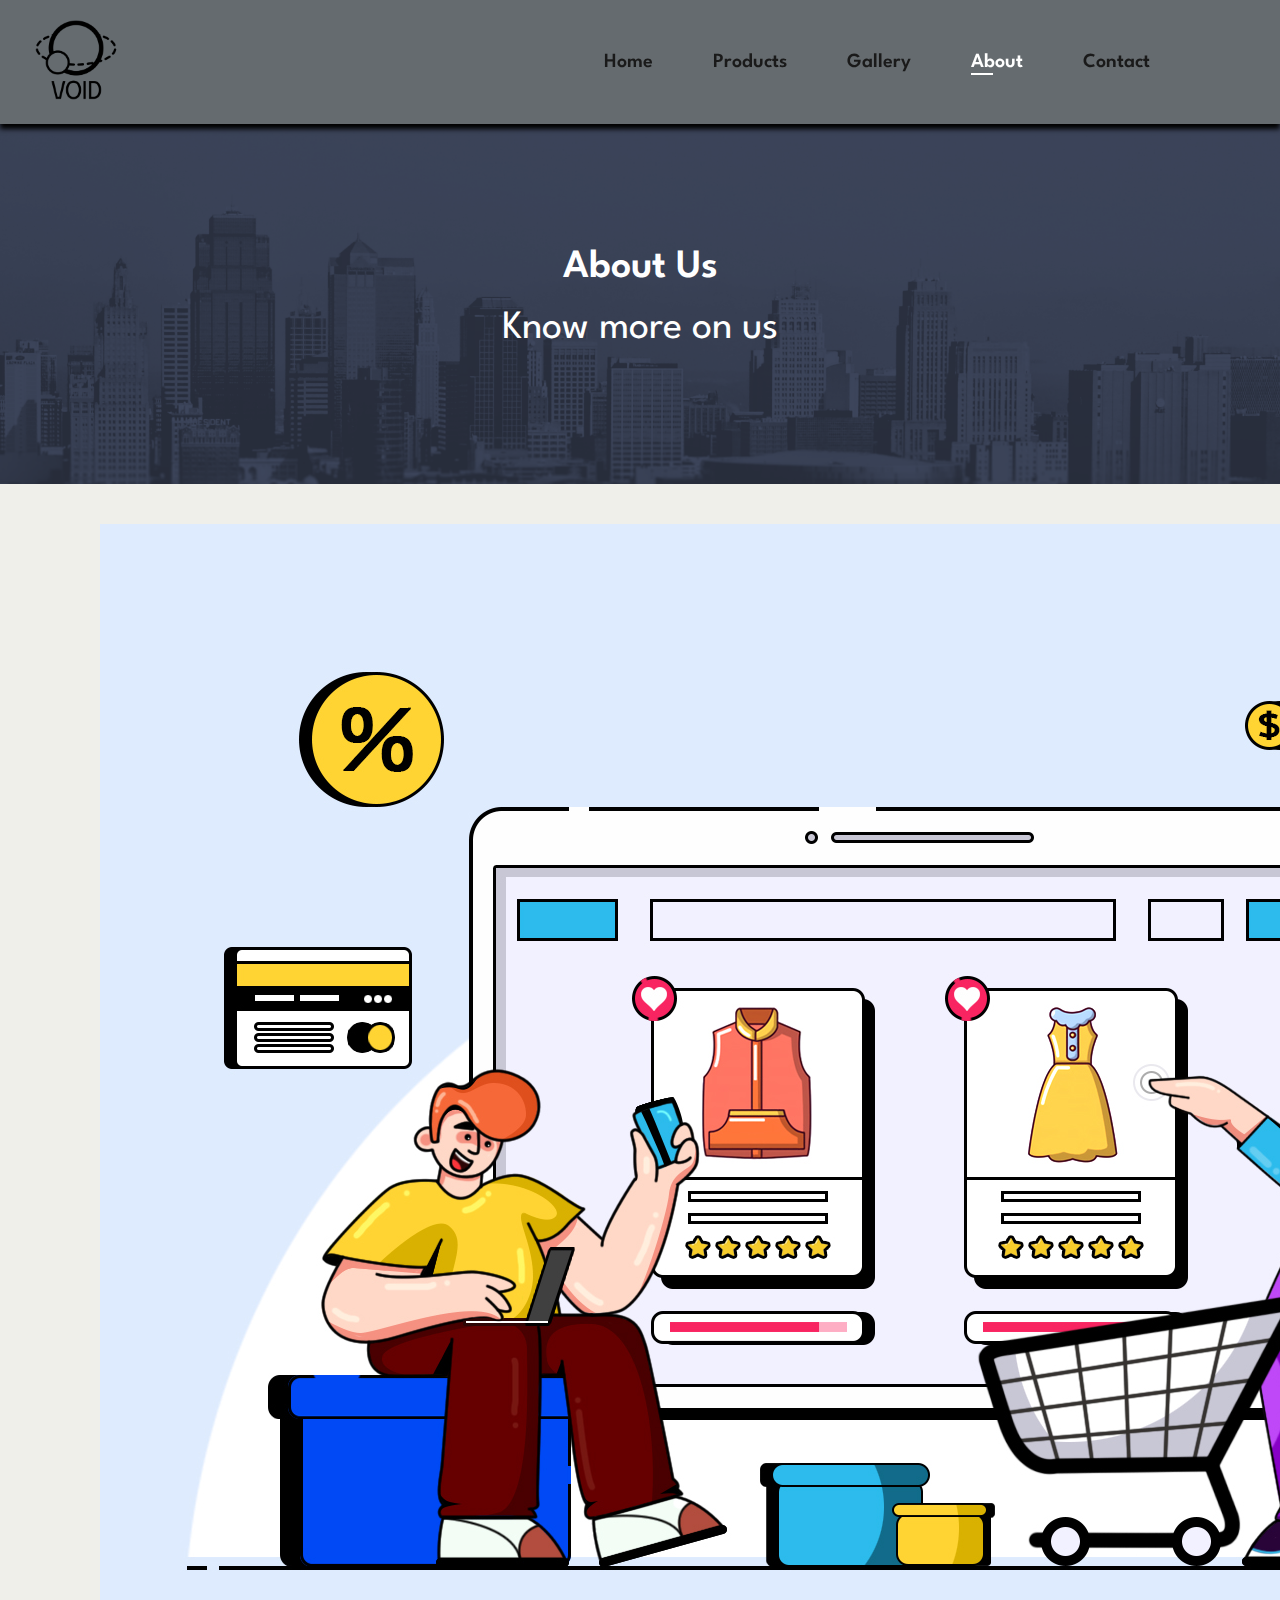
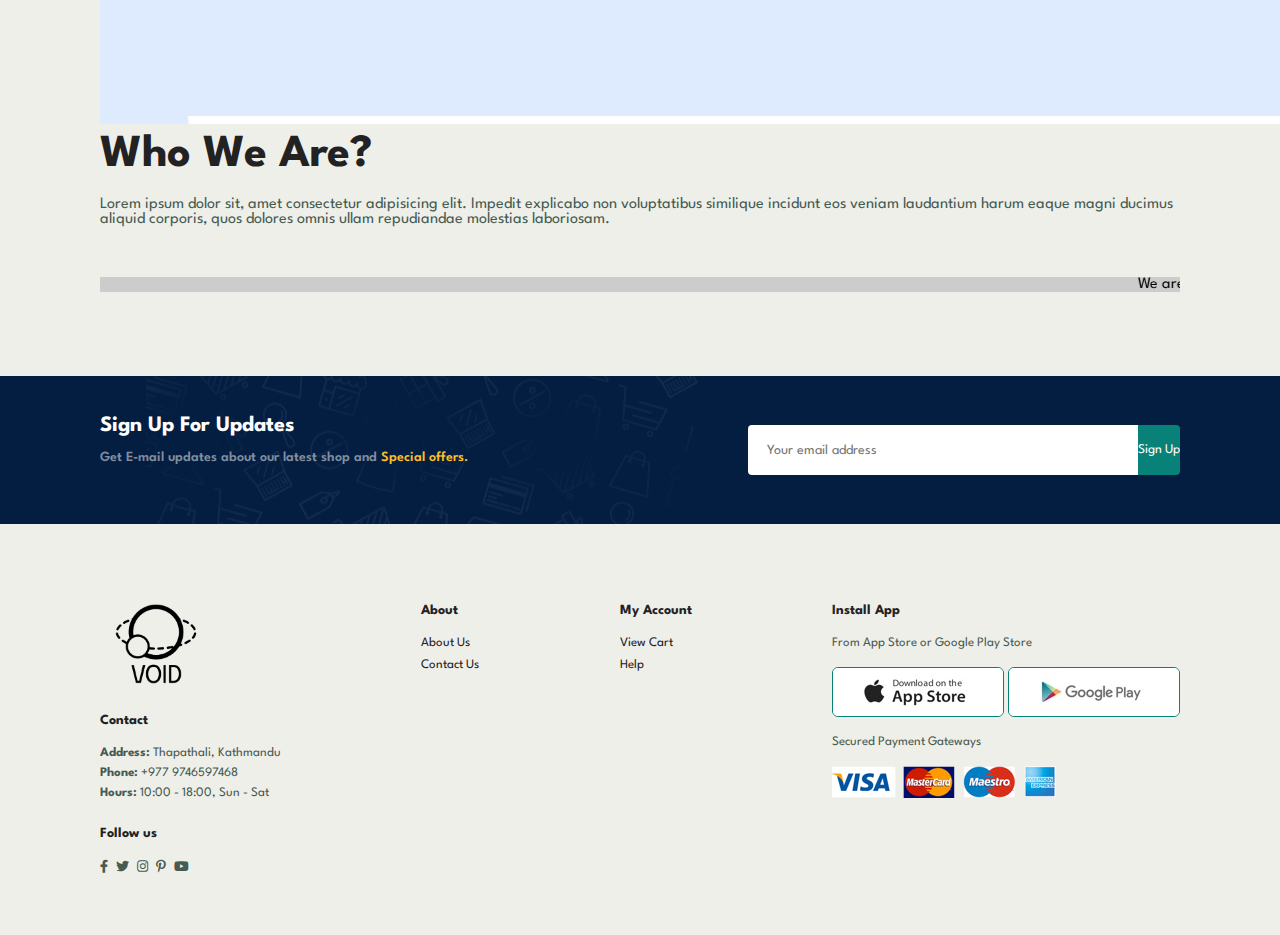
==== about_us.html @ 4df42152 "update" ====
<!DOCTYPE html>
<html lang="en">
<head>
    <meta charset="UTF-8">
    <meta name="viewport" content="width=device-width, initial-scale=1.0">
    <title>About</title>
    <link rel="stylesheet" href="https://pro.fontawesome.com/releases/v5.10.0/css/all.css" />

    <link rel="stylesheet" href="style.css">
</head>
<body>
    <section id="header">
        <a href = "index.html"><img src="Pictures/logo.png" class ="logo" name="logo" alt="logo" id="logo"></a>        
        <div>
            <ul id = "navbar">
                <li><a href="index.html">Home</a></li>
                <li><a href="products.html">Products</a></li>
                <li><a href="gallery.html">Gallery</a></li>
                <li><a href="about_us.html"   class = "active" >About</a></li>
                <li><a href="contact.html">Contact</a></li>
                <li><a href="cart.html"><i class="far fa-shopping-bag"></i></a></li>
            </ul>
        </div>
    </section>

    <section id="page-header" class="about-header">
        <h2>About Us</h2>
        <p>Know more on us </p>
    </section>

    <section id="about-head" class="section-p1">
        <img src="Pictures/about/a6.jpg" alt="">
        <div>
            <h2>Who We Are?</h2>
            <p>Lorem ipsum dolor sit, amet consectetur adipisicing elit. Impedit explicabo non voluptatibus similique incidunt eos veniam laudantium harum eaque magni ducimus aliquid corporis, quos dolores omnis ullam repudiandae molestias laboriosam.
            </p>            
            <br><br>
            <marquee bgcolor = "#ccc" loop = "-1" scrollamount = "5" width = "100%">
                We are world's best brand. We are not mid, we are god-tier.
            </marquee>
        </div>
    </section>
    <section id = "newsletter" class = "section-p1 section-m1">
        <div class = "newstext">
            <h4>Sign Up For Updates</h4>
            <p>Get E-mail updates about our latest shop and <span>Special offers.</span></p>
        </div>
        <div class="form">
            <input type="text" placeholder="Your email address">
            <button class="normal">Sign Up</button>
        </div>
    </section>

    <footer class = "section-p1">
        <div class="col">
                <img src="Pictures/logo.png" name="logo" alt="logo" id="logo">
                <br>
                <br>
                <h4>Contact</h4>
                <p><strong>Address: </strong>Thapathali, Kathmandu</p>
                <p><strong>Phone: </strong>+977 9746597468</p>
                <p><Strong>Hours: </Strong>10:00 - 18:00, Sun - Sat</p>
            <div class="follow">
                <h4>Follow us</h4>
                <div class="icon">
                    <a href="https://www.facebook.com/profile.php?id=61561058890672"><i class="fab fa-facebook-f"></i></a>
                    <a href="https://x.com/Nirajan10845701"><i class="fab fa-twitter"></i></a>
                    <a href="https://www.instagram.com/nirajansah5/"><i class="fab fa-instagram"></i></a>
                    <a href="https://www.pinterest.com/nirajansah82/"><i class="fab fa-pinterest-p"></i></a>
                    <a href="https://www.youtube.com/@nirajansah2315"><i class="fab fa-youtube"></i></a>
                </div>
            </div>
        </div>

        <div class="col">
            <h4>About</h4>
            <a href="about_us.html">About Us</a>
            <a href="contact.html">Contact Us</a>
        </div>

        <div class="col">
            <h4>My Account</h4>
            <a href="cart.html">View Cart</a>
            <a href="help.html">Help</a>
        </div>
        
        <div class="col install">
            <h4>Install App</h4>
            <p>From App Store or Google Play Store</p>
            <div class="row">
                <img src="Pictures/pay/app.jpg" alt="">
                <img src="Pictures/pay/play.jpg" alt="">
            </div>
            <p>Secured Payment Gateways</p>
            <img src="Pictures/pay/pay.png" alt="">
        </div>
    </footer>


</body>
</html>
---- style.css ----
@import url("https://fonts.googleapis.com/css2?family=Spartan:wght@100;200;300;400;500;600;700;800;900&display=swap");
* {
  margin: 0;
  padding: 0;
  box-sizing: border-box;
  font-family: "Spartan", sans-serif;
}

html {
  scroll-behavior: smooth;
}

/* Global Styles */

h1 {
  font-size: 50px;
  line-height: 64px;
  color: #222;
}

h2 {
  font-size: 46px;
  line-height: 54px;
  color: #222;
}

h4 {
  font-size: 20px;
  color: #222;
}

h6 {
  font-weight: 700;
  font-size: 12px;
}

p {
  font-size: 16px;
  color: #465b52;
  margin: 15px 0 20px 0;
}

.section-p1 {
  padding: 40px 100px;
}

.section-m1 {
  margin: 40px 0;
}

body {
  width: 100%;
  background-color: #efefea;
}

#header{
    display: flex;
    align-items: center;
    justify-content: space-between;
    padding: 20px;
    background-color: rgb(101, 107, 111);
    box-shadow: 0 5px 5px rgb(0, 0, 0.06);
    z-index: 999;
    position: sticky;
    top:0;
    left:0;
}

#logo{
    height: 80px;
    position: relative;left: 15px;
}

#navbar{
    display: flex;
    align-items: center;
    justify-content: center;
}

#navbar li{
    list-style: none;
    padding: 0 30px;
    position: relative;
}

#navbar li a{
    text-decoration: none;
    font-size: 20px;
    font-weight: 600;
    color: #1a1a1a;
    transition: 0.3s ease;
}

#navbar li:hover{
    color: rgb(96, 78, 78);
}

#navbar li a:hover,
#navbar li a.active{
    color: white;
}

#navbar li a.active::after,
#navbar li a:hover::after{
    content: "";
    width: 20%;
    height: 2px;
    background: white;
    position: absolute;
    bottom: -4px;
    left: 30px;

}

#Banner{
    background-image: url("Pictures/Head-Banner/Banner3.jpg");
    height: 90vh;
    width: 100%;
    background-repeat: no-repeat;
    background-size: cover;
    background-position: top 10% right 0 left 50%;
    padding: 0 80px;
    display: flex;
    flex-direction: column;
    align-items: flex-start;
    justify-content: center;
}

#Banner h2{
    color: rgb(196, 182, 146);
    padding-bottom: 15px;
}

#Banner h1
{
    color: rgb(170, 203, 170);
}

#Banner p{
    color: rgb(157, 155, 149);
    font-size: 20px;
}

#but{
  background-color: #04AA6D; /* Green */
  border: none;
  color: white;
  padding: 15px 32px;
  text-align: center;
  text-decoration: none;
  display: inline-block;
  font-size: 16px;
  box-shadow: 0 8px 16px 0 rgba(0,0,0,0.2), 0 6px 20px 0 rgba(0,0,0,0.19);
  border-radius: 5px;
  font-size: 17px;
  font-weight: 600px;
  transition: ease;
  transition-duration: 0.05s;
}

#but:hover{
  background-color: #1ca144;
  box-shadow: 0 12px 16px 0 rgba(0,0,0,0.24), 0 17px 50px 0 rgba(0,0,0,0.19);
}

#features
{
  display: flex;
  align-items: center;
  justify-content: space-between;
  flex-wrap: wrap;
}
#features .fe-box img{
  width: 100%;
  margin-bottom: 10px;
}
#features .fe-box
{
  width: 320px;
  padding: 25px 15px;
  text-align: center;
  box-shadow: 20px 20px 34px rgba(0,0,0,0.03);
  border: 1px solid #6f8372;
  border-radius: 4px;
  margin: 15px 0;
}

#features .fe-box:hover{
  box-shadow: 10px 10px 54px rgba(31, 31, 119, 0.1);
}

#features .fe-box h6
{
  display: inline-block;
  padding: 9px 8px 6px 8px;
  line-height: 1;
  border-radius: 4px;
  color: #088178;
  background-color: #e2e1e8;
}

#product1{
  text-align: center;
}

#product1 .pro-container{
  display: flex;
  justify-content: space-between;
  padding-top: 20px;
  flex-wrap: wrap;
}

#product1 .pro{
  width: 23%;
  min-width: 250px;
  padding: 10px 12px;
  border: 1px solid #cce7d0;
  box-shadow: 20px 20px 30px rgb(0,0,0,0.02);
  margin: 15px 0;
  transition: 0.02 ease;
  border-radius: 18px;
  position: relative;
}
#product1 .pro:hover
{
  box-shadow: 20px 20px 30px rgb(0, 0, 0.06);
}
#product1 .pro img{
  width: 100%;
  border-radius: 18px;
}

#product1 .pro .des{
  text-align: start;
  padding: 10px 0;
}

#product1 .pro .des span{
  color: #606063;
  font-size: 12px;
}

#product1 .pro .des h5{
  padding-top: 7px;
  color: #1a1a1a;
  font-size: 14px;
}

#product1 .pro .des .star{
  font-size: 12px;
  color:#d9af31
}

#product1 .pro .des h4{
  padding-top: 7px;
  font-size: 15px;
  font-weight: 700;
  color: #088178;
}

#product1 .pro .cart{
  padding: 6px 15px 6px 6px;
  width: 40px;
  height: 40px;
  line-height: 40px;
  border-radius: 50px;
  background-color: #e8f6ea;
  font-weight: 500;
  color: #088178;
  border: 1px solid #cce7d0;
  position: absolute;
  bottom: 20px;
  right: 10px;
}

#newsletter{
  display: flex;
  justify-content: space-between;
  flex-wrap: wrap;
  align-items: center;
  background-image: url("Pictures/Head-Banner/b14.png");
  background-repeat: no-repeat;
  background-position: 20% 30%;
  background-color: #041e42;
}

#newsletter h4{
  font-size: 22px;
  font-weight: 700;
  color: #fff;
}

#newsletter p{
  font-size: 14px;
  font-weight: 600;
  color: #818ea0;
}

#newsletter p span{
  color: #ffbd27;
}

#newsletter .form{
  display: flex;
  width: 40%;
}

#newsletter input{
  height: 3.125rem;
  padding: 0 1.25em;
  font-size: 14px;
  width: 100%;
  border: 1px solid transparent;
  border-radius: 4px;
  outline: none;
  border-top-right-radius: 0;
  border-bottom-right-radius: 0;
}

#newsletter button{
  background-color: #088178;
  color: #fff;
  white-space: nowrap;
  border-radius: 4px;
  border-top-left-radius: 0;
  border-bottom-left-radius: 0;
  border: none;
}

footer{
  display: flex;
  flex-wrap: wrap;
  justify-content: space-between;
}

footer .col{
  display: flex;
  flex-direction: column;
  align-items: flex-start;
  margin-bottom: 20px;
}

footer h4{
  font-size: 14px;
  padding-bottom: 20px;
}

footer p{
  font-size: 13px;
  margin: 0 0 8px 0;
}

footer a {
  font-size: 13px;
  text-decoration: none;
  color: #222;
  margin-bottom: 10px;
}

footer .follow{
  margin-top: 20px;
}

footer .follow i{
  color: #465b52;
  padding-right: 4px;
  cursor: pointer;
}

footer .install .row img{
  border: 1px solid #088178;
  border-radius: 6px;
}

footer .install img {
  margin: 10px 0 15px 0;
}

footer .follow i:hover,
footer a:hover{
  color: #088178;
}

#page-header{
  background-image: url("Pictures/Head-Banner/b19.jpg");
  width: 100%;
  height: 40vh;
  background-size: cover;
  display: flex;
  justify-content: center;
  align-items: center;
  flex-direction: column;
  padding: 14px;
}

#page-header h2{
  font-size: 50px;
  font-weight: 600;
}
#page-header h2,
#page-header p{
  color: #fff;
  font-size: 40px;
}

#gallery{
  padding: 150px 150px 0 150px;
}

#gallery .gallery-box{
  display: flex;
  align-items: center;
  width: 100%;
  position: relative;
  padding-bottom: 120px;
}

#gallery .gallery-box .gallery-img{
  width: 50%;
  margin-right: 40px;
}

#gallery img{
  width: 100%;
  height: 300px;
  object-fit: contain;
}

#gallery .gallery-details{
  width: 50%;
  margin-right: 40px;
}

#gallery .gallery-box h1{
  position: absolute;
  top: -53px;
  left: 0;
  font-size: 100px;
  font-weight: 700;
  color: #c9cbce;
  z-index: -99;
}

#page-header.about-header{
  background-image: url("Pictures/about/banner.png");
}
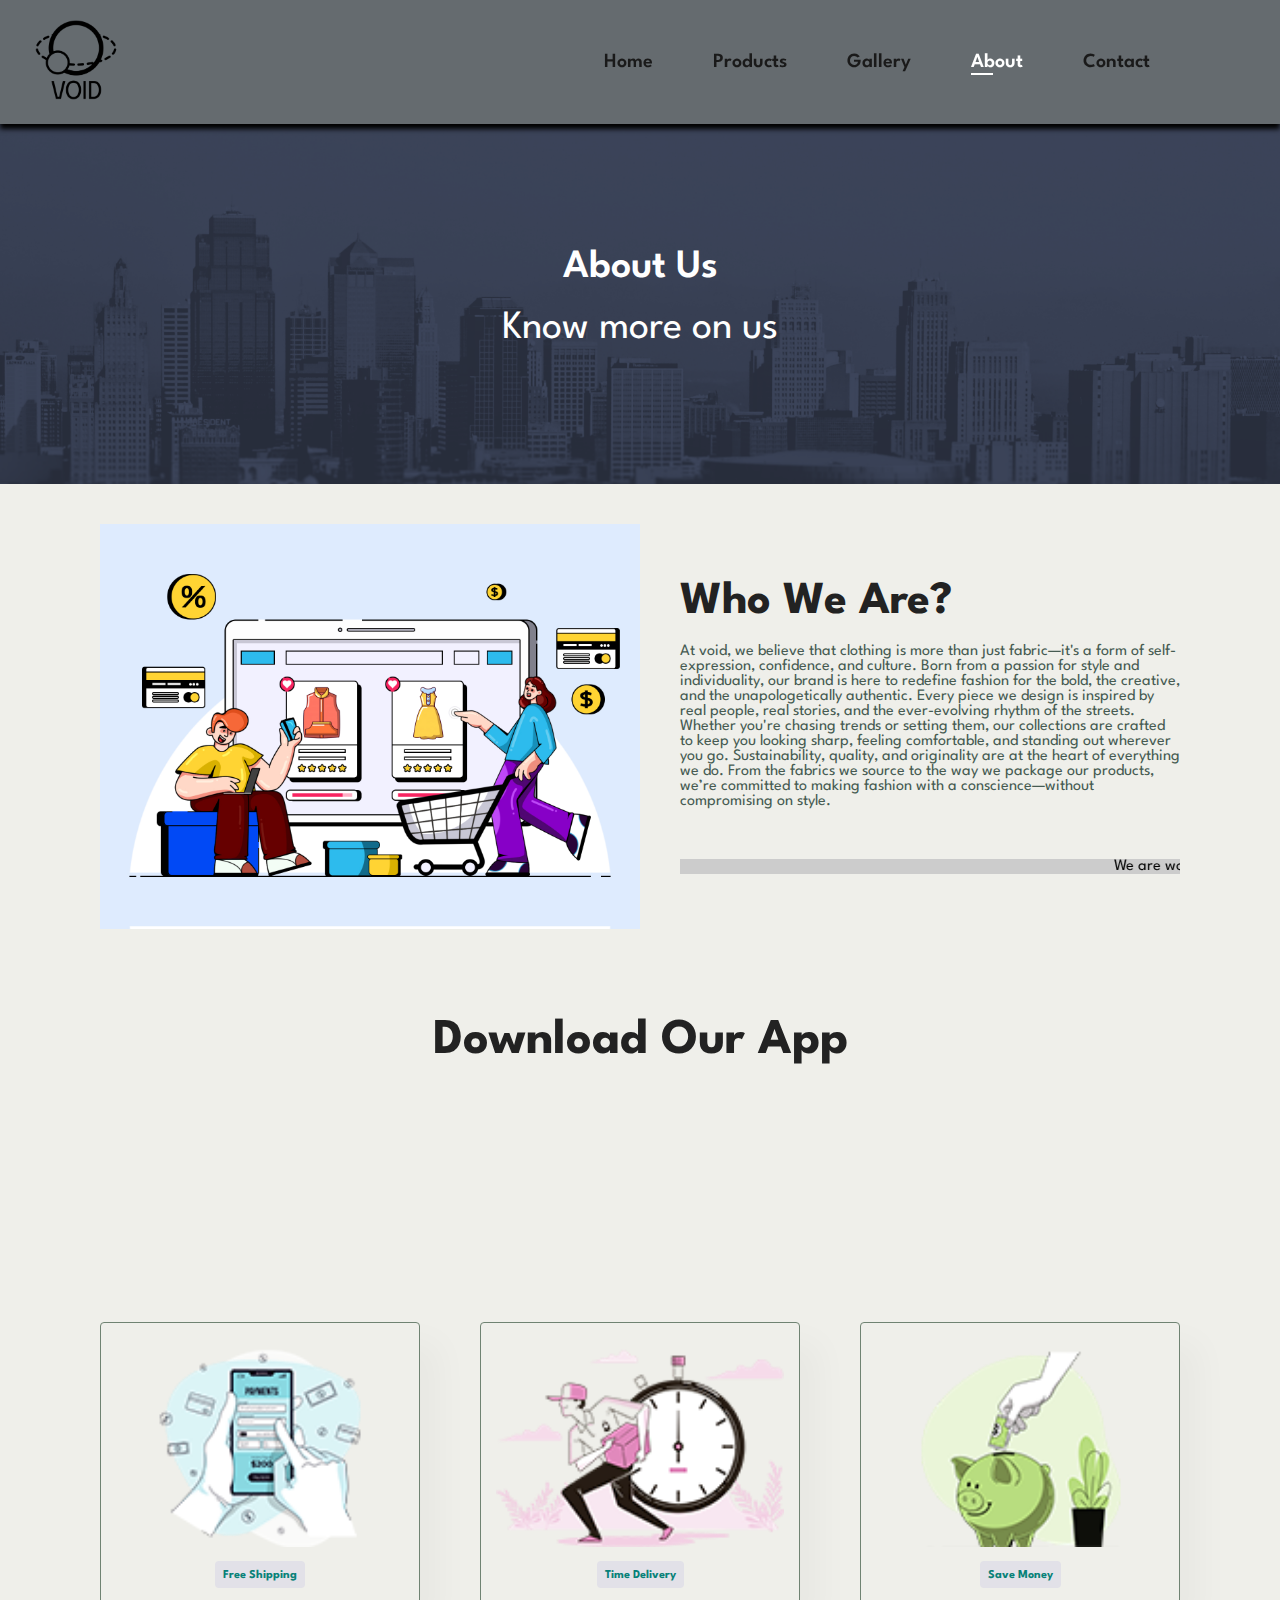
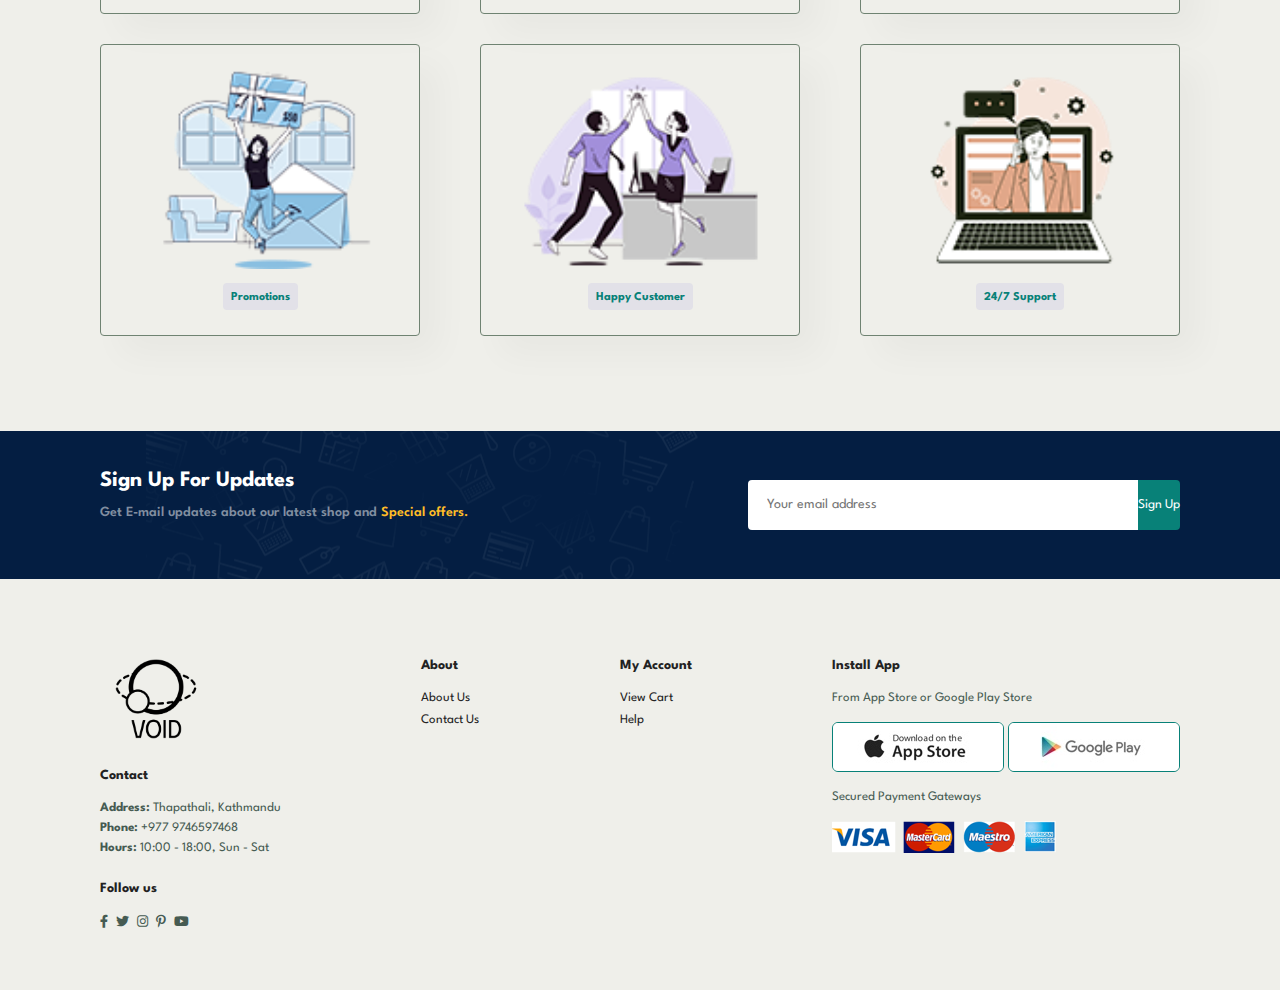
==== commit 96f04fd4: "final about" ====
--- a/about_us.html
+++ b/about_us.html
@@ -32,14 +32,50 @@
         <img src="Pictures/about/a6.jpg" alt="">
         <div>
             <h2>Who We Are?</h2>
-            <p>Lorem ipsum dolor sit, amet consectetur adipisicing elit. Impedit explicabo non voluptatibus similique incidunt eos veniam laudantium harum eaque magni ducimus aliquid corporis, quos dolores omnis ullam repudiandae molestias laboriosam.
-            </p>            
+            <p>At void, we believe that clothing is more than just fabric—it's a form of self-expression, confidence, and culture. Born from a passion for style and individuality, our brand is here to redefine fashion for the bold, the creative, and the unapologetically authentic.
+
+                Every piece we design is inspired by real people, real stories, and the ever-evolving rhythm of the streets. Whether you're chasing trends or setting them, our collections are crafted to keep you looking sharp, feeling comfortable, and standing out wherever you go.
+                
+                Sustainability, quality, and originality are at the heart of everything we do. From the fabrics we source to the way we package our products, we’re committed to making fashion with a conscience—without compromising on style.</p>            
             <br><br>
-            <marquee bgcolor = "#ccc" loop = "-1" scrollamount = "5" width = "100%">
+            <marquee bgcolor = "#ccc" loop = "-1" scrollamount = "8" width = "100%">
                 We are world's best brand. We are not mid, we are god-tier.
             </marquee>
         </div>
     </section>
+
+    <section id = "about-app" class="section-p1">
+        <h1>Download Our App</h1>
+        <video src="Pictures/about/1.mp4" autoplay muted loop></video>
+    </section>
+
+    <section id="features" class = "section-p1"> 
+        <div class = "fe-box">
+            <img src="Pictures/features/f1.png" alt="">
+            <h6>Free Shipping</h6>
+        </div>
+        <div class = "fe-box">
+            <img src="Pictures/features/f2.png" alt="">
+            <h6>Time Delivery</h6>
+        </div>
+        <div class = "fe-box">
+            <img src="Pictures/features/f3.png" alt="">
+            <h6>Save Money</h6>
+        </div>
+        <div class = "fe-box">
+            <img src="Pictures/features/f4.png" alt="">
+            <h6>Promotions</h6>
+        </div>
+        <div class = "fe-box">
+            <img src="Pictures/features/f5.png" alt="">
+            <h6>Happy Customer</h6>
+        </div>
+        <div class = "fe-box">
+            <img src="Pictures/features/f6.png" alt="">
+            <h6>24/7 Support</h6>
+        </div>
+    </section>
+
     <section id = "newsletter" class = "section-p1 section-m1">
         <div class = "newstext">
             <h4>Sign Up For Updates</h4>
--- a/style.css
+++ b/style.css
@@ -443,4 +443,88 @@
 
 #page-header.about-header{
   background-image: url("Pictures/about/banner.png");
-}+}
+
+#about-head{
+  display: flex;
+  align-items: center;
+}
+
+#about-head img{
+  width: 50%;
+  height: auto;
+}
+
+#about-head div{
+  padding-left: 40px;
+}
+
+#about-app{
+  text-align: center;
+}
+
+#about-app .video{
+  width: 70%;
+  height: 100%;
+  margin: 30px auto 0 auto;
+}
+
+#about-app .video video{
+  width: 100%;
+  height: 100%;
+  border-radius: 20px;
+}
+
+#contact-details{
+  display: flex;
+  align-items: center;
+  justify-content: space-between;
+}
+
+#contact-details .details{
+  width: 40%;
+}
+
+#contact-details .details span{
+  font-size: 14px;
+  text-align: center;
+  justify-content: center;
+}
+
+#contact-details .details h2{
+  font-size: 26px;
+  line-height: 35px;
+  padding: 20px 0;
+}
+
+#contact-details .details h3{
+  font-size: 16px;
+  padding-bottom: 15px;
+}
+
+#contact-details .details li{
+  list-style: none;
+  display: flex;
+  padding: 10px 0;
+}
+
+#contact-details .details li i{
+  font-size: 14px;
+  padding-right: 22px;
+}
+
+#contact-details .details li p{
+  margin: 0;
+  font-size: 14px;
+}
+
+#contact-details .map{
+  width: 55%;
+  height: 400px;
+}
+
+#contact-details .map iframe{
+  width: 100%;
+  height: 100%;
+}
+
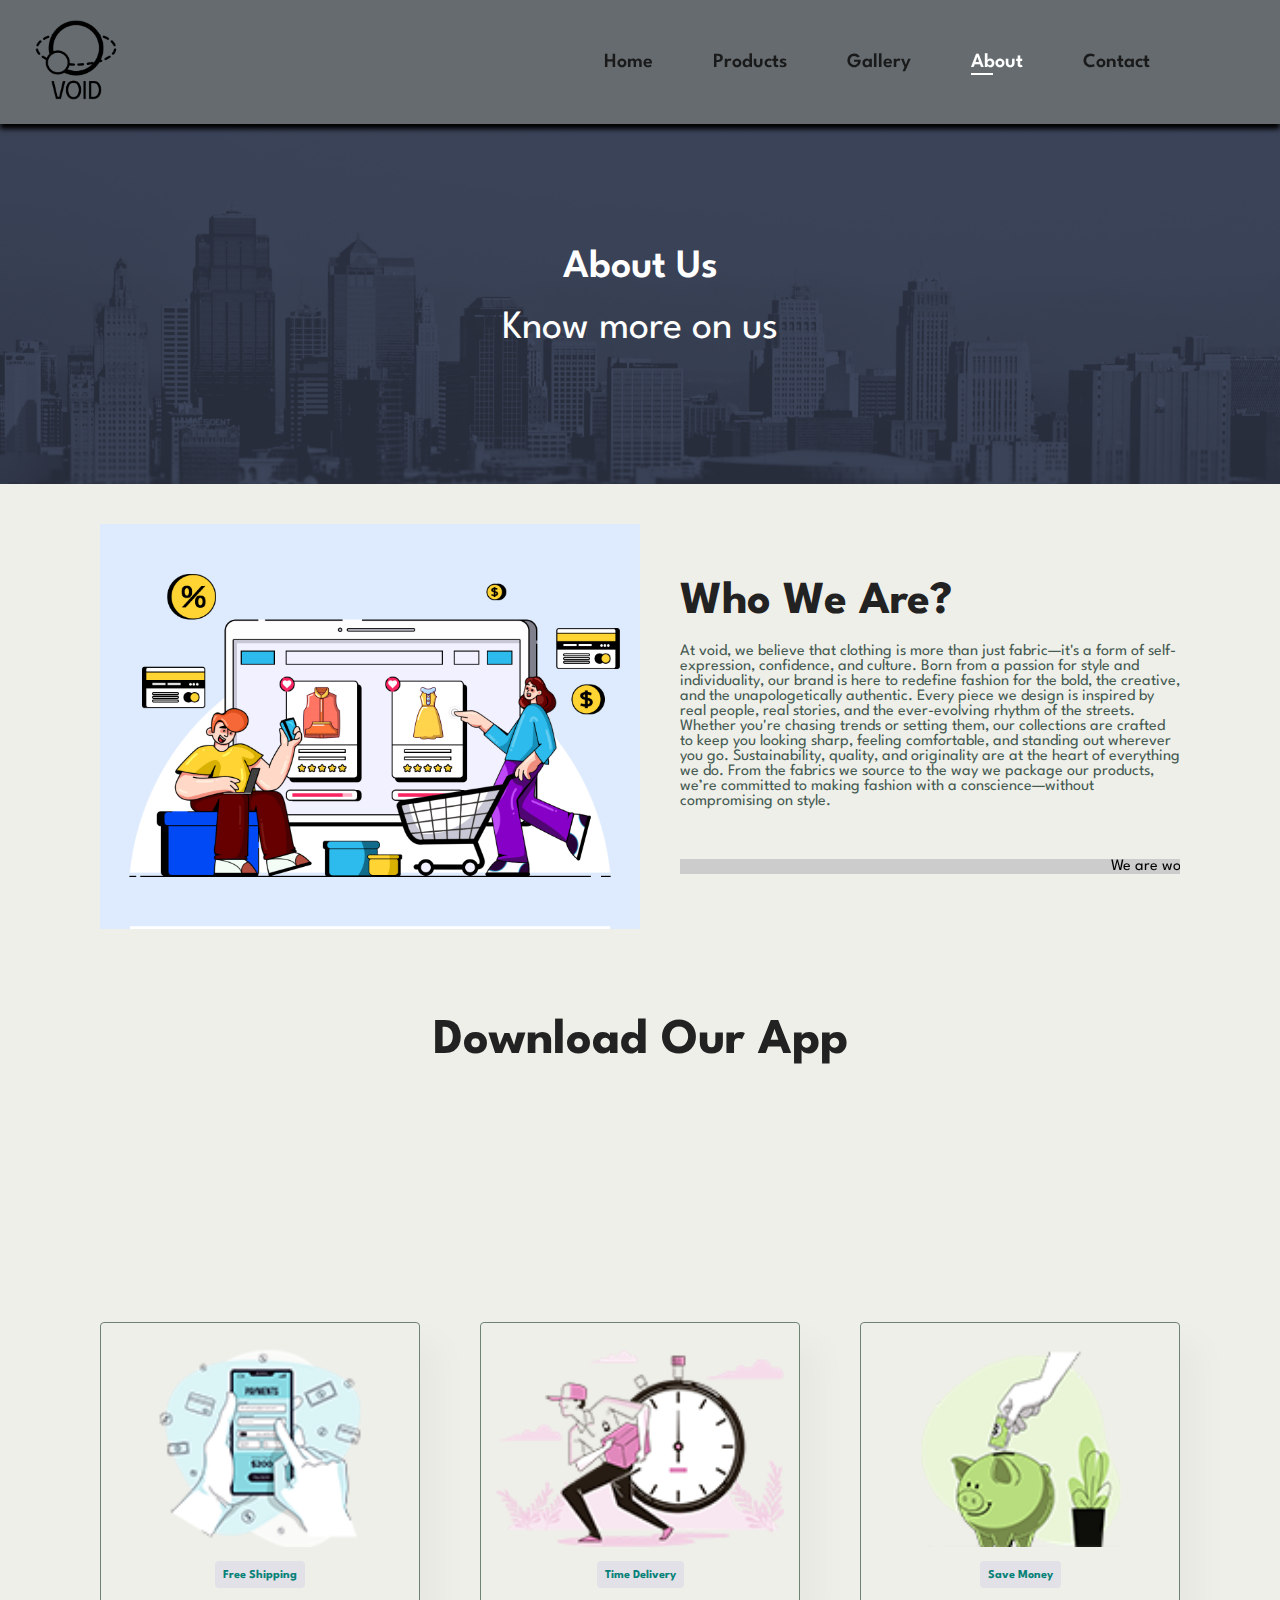
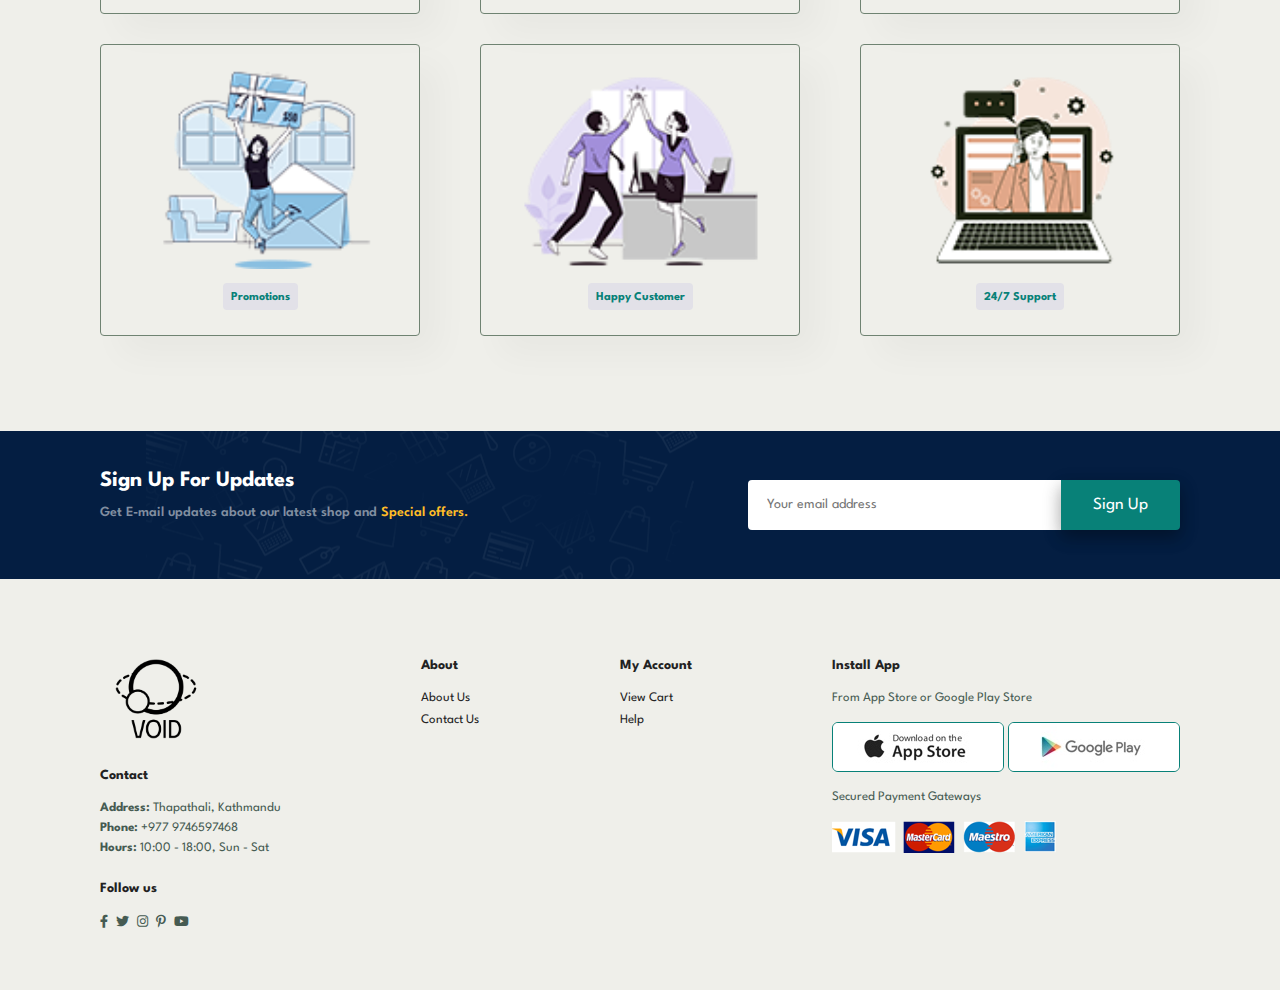
==== commit 9939f5b5: "Final Modification" ====
--- a/about_us.html
+++ b/about_us.html
@@ -29,7 +29,7 @@
     </section>
 
     <section id="about-head" class="section-p1">
-        <img src="Pictures/about/a6.jpg" alt="">
+        <img src="Pictures/about/a6.jpg" alt="About Us image">
         <div>
             <h2>Who We Are?</h2>
             <p>At void, we believe that clothing is more than just fabric—it's a form of self-expression, confidence, and culture. Born from a passion for style and individuality, our brand is here to redefine fashion for the bold, the creative, and the unapologetically authentic.
@@ -51,27 +51,27 @@
 
     <section id="features" class = "section-p1"> 
         <div class = "fe-box">
-            <img src="Pictures/features/f1.png" alt="">
+            <img src="Pictures/features/f1.png" alt="Free Shipping">
             <h6>Free Shipping</h6>
         </div>
         <div class = "fe-box">
-            <img src="Pictures/features/f2.png" alt="">
+            <img src="Pictures/features/f2.png" alt="Time Delivery">
             <h6>Time Delivery</h6>
         </div>
         <div class = "fe-box">
-            <img src="Pictures/features/f3.png" alt="">
+            <img src="Pictures/features/f3.png" alt="Save Money">
             <h6>Save Money</h6>
         </div>
         <div class = "fe-box">
-            <img src="Pictures/features/f4.png" alt="">
+            <img src="Pictures/features/f4.png" alt="Promotions">
             <h6>Promotions</h6>
         </div>
         <div class = "fe-box">
-            <img src="Pictures/features/f5.png" alt="">
+            <img src="Pictures/features/f5.png" alt="Happy Customer">
             <h6>Happy Customer</h6>
         </div>
         <div class = "fe-box">
-            <img src="Pictures/features/f6.png" alt="">
+            <img src="Pictures/features/f6.png" alt="Support">
             <h6>24/7 Support</h6>
         </div>
     </section>
@@ -124,11 +124,11 @@
             <h4>Install App</h4>
             <p>From App Store or Google Play Store</p>
             <div class="row">
-                <img src="Pictures/pay/app.jpg" alt="">
-                <img src="Pictures/pay/play.jpg" alt="">
+                <img src="Pictures/pay/app.jpg" alt="App store">
+                <img src="Pictures/pay/play.jpg" alt="Google pay">
             </div>
             <p>Secured Payment Gateways</p>
-            <img src="Pictures/pay/pay.png" alt="">
+            <img src="Pictures/pay/pay.png" alt="Secure Pay">
         </div>
     </footer>
 
--- a/style.css
+++ b/style.css
@@ -10,6 +10,7 @@
   scroll-behavior: smooth;
 }
 
+
 /* Global Styles */
 
 h1 {
@@ -49,8 +50,8 @@
 }
 
 body {
-  width: 100%;
   background-color: #efefea;
+  max-width: 13200px;
 }
 
 #header{
@@ -141,7 +142,7 @@
     font-size: 20px;
 }
 
-#but{
+button{
   background-color: #04AA6D; /* Green */
   border: none;
   color: white;
@@ -158,7 +159,7 @@
   transition-duration: 0.05s;
 }
 
-#but:hover{
+button:hover{
   background-color: #1ca144;
   box-shadow: 0 12px 16px 0 rgba(0,0,0,0.24), 0 17px 50px 0 rgba(0,0,0,0.19);
 }
@@ -485,13 +486,13 @@
   width: 40%;
 }
 
-#contact-details .details span{
-  font-size: 14px;
-  text-align: center;
-  justify-content: center;
-}
-
-#contact-details .details h2{
+#contact-details .details span,
+#form-details form span{
+  font-size: 14px;
+}
+
+#contact-details .details ,
+#form-details form h2{
   font-size: 26px;
   line-height: 35px;
   padding: 20px 0;
@@ -528,3 +529,140 @@
   height: 100%;
 }
 
+#form-details
+{
+  display: flex;
+  justify-content: center;
+  margin: 30px;
+  padding: 80px;
+  border: 1px solid #e1e1e1;
+}
+#form-details form{
+  width: 65%;
+  display: flex;
+  flex-direction: column;
+  align-items: flex-start;
+}
+
+#form-details form input,
+#form-details form textarea{
+  width: 100%;
+  padding: 12px 15px;
+  outline: none;
+  margin-bottom: 20px;
+  border: 1px solid #e0dbdb;
+}
+
+#cart table{
+  width: 100%;
+  border-collapse: collapse;
+  table-layout: fixed;
+  white-space: nowrap;
+}
+
+#cart table img{
+  width: 70px;
+}
+
+#cart table td:nth-child(1){
+  width: 100px;
+  text-align: center;
+}
+
+#cart table td:nth-child(2){
+  width: 150px;
+  text-align: center;
+}
+
+#cart table td:nth-child(3){
+  width: 250px;
+  text-align: center;
+}
+
+#cart table td:nth-child(4),
+#cart table td:nth-child(5),
+#cart table td:nth-child(6){
+  width: 150px;
+  text-align: center;
+}
+
+#cart table td:nth-child(5) input{
+  width: 70px;
+  padding: 10px 5px 10px 15px;
+}
+
+#cart table thead{
+  border: 1px solid #e2e9e1;
+  border-left: none;
+  border-right: none;
+}
+
+#cart table thead td{
+  font-weight: 700;
+  text-transform: uppercase;
+  font-size: 13px;
+  padding: 18px 0;
+}
+
+#cart table tbody tr td{
+  padding-top: 15px;
+}
+
+#cart table tbody td{
+  font-size: 13px;
+}
+
+#cart a:hover{
+  color: rgba(185, 7, 7, 0.585);
+}
+
+#cart-add{
+  display: flex;
+  flex-wrap: wrap;
+  justify-content: space-between;
+}
+
+#coupon{
+  width: 50%;
+  margin-bottom: 30px;
+}
+
+#coupon h3,
+#subtotal h3{
+  padding-bottom: 15px;
+}
+
+#coupon input{
+  padding: 10px 20px;
+  outline: none;
+  width: 60%;
+  margin-right: 10px;
+  border: 1px solid #e2e9e1;
+}
+
+#coupon button,
+#subtotal button,
+#form-details button{
+  background-color: #088178;
+  padding: 12px 20px;
+}
+
+#subtotal{
+  width: 50%;
+  margin-bottom: 30px;
+  border: 1px solid #e2e9e1;
+  padding: 30px;
+}
+
+#subtotal table{
+  border-collapse: collapse;
+  width: 100%;
+  margin-bottom: 20px;
+}
+
+#subtotal table td{
+  width: 50%;
+  border: 1px solid #e2e9e1;
+  padding: 10px;
+  font-size: 14px;
+}